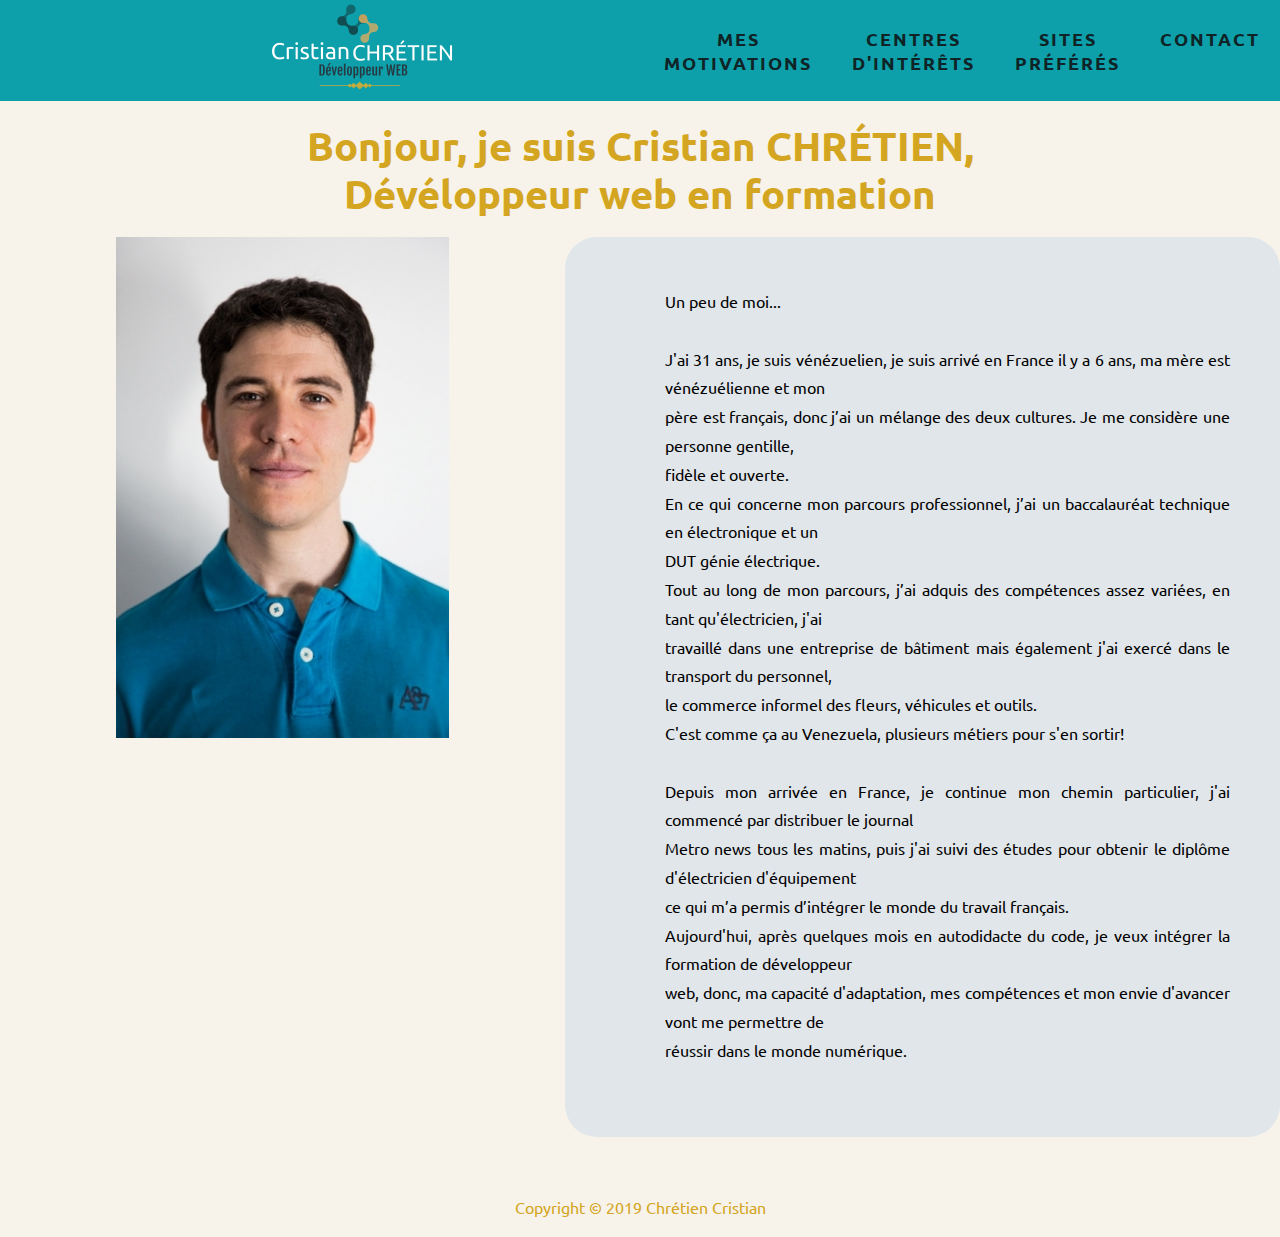
==== index.html @ b737ce9c "first commit" ====
<!DOCTYPE html>
<html lang="fr">
	
	<head>
		<meta name = "viewport" content = "width=device-width, initial-scale=1.0">
		<meta content="text/html; charset=UTF-8" http-equiv="Content-Type">
		<title>www.cristianchretien.com/index</title>
		<link rel="stylesheet"	type="text/css" href="css/style.css">
		<link rel="stylesheet"	type="text/css" href="https://use.fontawesome.com/releases/v5.7.2/css/all.css">
	</head>
	
	<body>
		<div class="wrapper">
			<header>
				<nav>
					<div class="logo">
						<img src="images/logocris.png" alt="Page Logo">
					</div>
					<ul class="nav-links">
						<li><a href="mesmotivations.html">Mes motivations</a></li>
						<li><a href="centresdinterets.html">Centres d'intérêts</a></li>
						<li><a href="sitespreferes.html">Sites Préférés</a></li>	
						<li><a href="contact.html">Contact</a></li>
					</ul>	
				</nav>			
			</header>	
			
			<div class="content-presentation">
				<div class="title">
					<h1>Bonjour, je suis Cristian CHRÉTIEN,<br>
						Dévéloppeur web en formation</h1>
				</div>
				
				<div class="content-top">
					<div class="maphoto">
						<img src="images/me.jpg"alt="image homme"><br>
					</div>
					<div class="mes-info">
						<p>	Un peu de moi... <br> 
							<br>
							J'ai 31 ans, je suis vénézuelien, je suis arrivé en France il y a 6 ans, ma mère est vénézuélienne et mon <br>
							père est français, donc j’ai un mélange des deux cultures. Je me considère une personne gentille, <br>
							fidèle et ouverte. <br>
							En ce qui concerne mon parcours professionnel, j’ai un baccalauréat technique en électronique et un <br>
							DUT génie électrique.<br>
							Tout au long de mon parcours, j’ai adquis des compétences assez variées, en tant qu'électricien, j'ai <br> 
							travaillé dans une entreprise de bâtiment mais également  j'ai exercé dans le transport du personnel,<br>    
							le commerce informel des fleurs, véhicules et outils. <br> 
							C'est comme ça au Venezuela, plusieurs métiers pour s'en sortir! <br>
							<br> 
							Depuis mon arrivée en France, je continue mon chemin particulier,  j'ai commencé par distribuer le journal <br> 
							Metro news tous les matins, puis j'ai suivi des études pour obtenir le diplôme  d'électricien d'équipement <br>
							ce qui m’a permis d’intégrer le monde du travail français.<br>   
							Aujourd'hui, après quelques mois en autodidacte du code, je veux intégrer la formation de développeur <br> 
							web, donc, ma capacité d'adaptation, mes compétences et mon envie d'avancer vont me permettre de <br>  
							réussir dans le monde numérique.<br> 
							
						</p>
					</div>
				</div>
			</div>
			<footer class="main-footer">
				<p>Copyright &copy; 2019 Chrétien Cristian</p>	
			</footer>
		</div>	
	</body>
</html>
---- css/style.css ----
@import url('https://fonts.googleapis.com/css?family=Ubuntu&display=swap');

*{
	margin: 0px;
	padding: 0px;
	box-sizing: border-box;
}

body{
	background-color: #f7f3ea;
	background-image: url("https://www.transparenttextures.com/patterns/grid-noise.png");
	background-position: center;
	color: rgb(212, 165, 33);
	text-align: center;
	font-family: 'Ubuntu', sans-serif, Helvetica;
}

.wrapper{
	display: flex;
	flex-direction: column;
}

header{
	margin-bottom: 20px;
}

nav{
	display: flex;
	justify-content: space-around;
	align-items: center;
	min-height: 8vh;
	background-color:rgb(13, 160, 170);
}

.logo{
	padding-left: 80px;
	flex: 1;
}

.nav-links{
	display: flex;
	flex: 1;
}

.nav-links a{
	text-decoration: none;
	letter-spacing: 2px;
	font-weight: bold;
	font-size: 18px;
	color: rgb(15, 36, 39);
	display: block;
	position: relative;
	text-transform: uppercase;
	transition: 0.5s;
}

.nav-links li{
	list-style: none;
	transition: 0.5s;
	margin: 0 20px;
}

.nav-links:hover li a{
	transform: scale(1.2);
	opacity: .2;
	filter: blur(5px);
	height:100%;
}

.nav-links li a:hover{
	transform: scale(1.4);
	opacity: 1;
	filter: blur(0)
}

/*accueil*/

.content-presentation{
	display: flex;
	flex-direction: column;
}

.title{
	font-size: 20px;	
	line-height: 2.4em;
}

.content-top{
	display: flex;
	margin-top: 20px;
}

.maphoto{
	flex:1;
}

.mes-info{
	flex:1;
	line-height: 1.8em;
	text-align: justify;
	background-color:rgb(224, 230, 233);
	color: black;
	border-radius: 32px;
	padding: 50px;
	height: 900px;
	padding-left: 100px;
	font-size: 16px;
	-webkit-animation: fadein 2s;  /*Safari, Chrome and Opera > 12.1 */
	-moz-animation: fadein 2s; /* Firefox < 16 */
	-ms-animation: fadein 2s; /* Internet Explorer */
	-o-animation: fadein 2s; /* Opera < 12.1 */
 	animation: fadein 2s;
}

/*mes motivations*/

.wrapper-content-t{
	display: flex;
	flex-direction: column;
}

.main-title{
	margin-top: 50px;
	font-size: 28px;
}

.content{
	display: flex;
	flex-direction: row;
	height: 600px;
	justify-content: center;
}

.flex-left{
	display: flex;
	flex-direction: column;
	width: 300px;
	margin-left: 40px;
	margin-bottom: 10px;
}

.flex-left-top{
	flex: 5;
	border-radius: 32px;
	margin-top: 20px;
	line-height: 2em;
	text-align: justify;
	background-color: rgb(224, 230, 233);
	-webkit-animation: fadein 2s;  /*Safari, Chrome and Opera > 12.1 */
	-moz-animation: fadein 2s; /* Firefox < 16 */
	-ms-animation: fadein 2s; /* Internet Explorer */
	-o-animation: fadein 2s; /* Opera < 12.1 */
 	animation: fadein 2s;
}

.cadre-writting-large{
	color: black;
	text-align: center;
	margin-left: 5px;
	margin-right: 5px;
	margin-top: 40px;
	font-size: 35px;
	line-height: 1.2em;
}

.mayus-color{
	color:rgb(13, 160, 170);
}

.flex-left-bot{
	flex: 2;
	border-radius: 32px;
	margin-top: 20px;
	line-height: 2em;
	text-align: justify;
	padding-top: 45px;
	background-color: rgb(224, 230, 233);
	-webkit-animation: fadein 2s;  /*Safari, Chrome and Opera > 12.1 */
	-moz-animation: fadein 2s; /* Firefox < 16 */
	-ms-animation: fadein 2s; /* Internet Explorer */
	-o-animation: fadein 2s; /* Opera < 12.1 */
 	animation: fadein 2s;

}

.cadre-writting{
	color: black;
	text-align: center;
	margin-left: 5px;
	margin-right: 5px;
	margin-top: 15px;
	font-size: 28px;
}

.flex-mid{
	display: flex;
	flex-direction: column;
	width: 300px;
	margin-left: 40px;
	margin-bottom: 10px;
}

.flex-mid-top{
	flex: 2;
	border-radius: 32px;
	margin-top: 20px;
	line-height: 2em;
	text-align: justify;
	background-color: rgb(224, 230, 233);
	-webkit-animation: fadein 2s;  /*Safari, Chrome and Opera > 12.1 */
	-moz-animation: fadein 2s; /* Firefox < 16 */
	-ms-animation: fadein 2s; /* Internet Explorer */
	-o-animation: fadein 2s; /* Opera < 12.1 */
 	animation: fadein 2s;
}

.flex-mid-bot{
	flex: 5;
	border-radius: 32px;
	margin-top: 20px;
	line-height: 2em;
	text-align: justify;
	background-color: rgb(224, 230, 233);
	padding-top: 25px;
	-webkit-animation: fadein 2s;  /*Safari, Chrome and Opera > 12.1 */
	-moz-animation: fadein 2s; /* Firefox < 16 */
	-ms-animation: fadein 2s; /* Internet Explorer */
	-o-animation: fadein 2s; /* Opera < 12.1 */
 	animation: fadein 2s;
}

.flex-right{
	display: flex;
	flex-direction: column;
	width: 300px;
	margin-left: 40px;
	margin-right: 40px;
	margin-bottom: 10px;
}

.flex-right-top{
	flex: 5;
	border-radius: 32px;
	margin-top: 20px;
	line-height: 2em;
	text-align: justify;
	background-color: rgb(224, 230, 233);
	padding-top: 40px;
	-webkit-animation: fadein 2s;  /*Safari, Chrome and Opera > 12.1 */
	-moz-animation: fadein 2s; /* Firefox < 16 */
	-ms-animation: fadein 2s; /* Internet Explorer */
	-o-animation: fadein 2s; /* Opera < 12.1 */
 	animation: fadein 2s;
}

.flex-right-bot{
	flex: 2;
	border-radius: 32px;
	margin-top: 20px;
	line-height: 2em;
	text-align: justify;
	background-color: rgb(224, 230, 233);
	-webkit-animation: fadein 2s;  /*Safari, Chrome and Opera > 12.1 */
	-moz-animation: fadein 2s; /* Firefox < 16 */
	-ms-animation: fadein 2s; /* Internet Explorer */
	-o-animation: fadein 2s; /* Opera < 12.1 */
 	animation: fadein 2s;
}

/*centres d'interets*/

.title-centres-inte{
	margin-top: 40px;
	margin-bottom: 10px;
	font-size: 32px;
}

.photos{
	display: flex;
	flex-direction: column;
}

.photos-top{
	margin: 10px 50px;
}

.photos-top img {
	transition: 0.5s;
	padding: 15px;
	width: 518px;
	height: 346px;
}

.photos-top img:hover {
	transform: scale(1.1);
}

.photos-bottom{
	margin: 10px 50px;
}

.photos-bottom img {
	transition: 0.5s;
	padding: 15px;
	width: 518px;
	height: 346px;
}

.photos-bottom img:hover {
	transform: scale(1.1);
}

/*sites preferes*/

.wrapper-sites{
	display: flex;
	margin-top: 70px;
}

.space-one{
	flex:1;
	height: 700px;
}

.links-interesants{
	flex:1;
	background-color: rgb(224, 230, 233);
	border-radius: 32px;
	height: 700px;
	padding-top: 50px;
}

.links-interesants a{
	text-decoration: none;
	letter-spacing: 2px;
	font-weight: bold;
	font-size: 18px;
	color:rgb(13, 160, 170);
}

.links-interesants li{
	list-style: none;
}

.links-interesants>p{
	font-size: 30px;
}

.links-interesants a:visited{
	color:rgb(161, 160, 160);
}

.links-interesants a:hover{
	color: rgb(15, 36, 39);
}

.space-two{
	flex:1;
	height: 700px;
}

.main-footer{
	flex: 1;
	text-align: center;
	padding: 20px;
	margin-top: 40px;
}

/*contact*/

.wrapper-content-contact{
	display: flex;
	flex-direction: column;
}

.title-contact{
	font-size: 40px;
	flex: 1;
}

form{
	margin-top: 40px;
	margin-bottom: 40px;
	font-family: 'Ubuntu', sans-serif, Helvetica;
	flex: 1;
}

.title-info{
	font-size: 40px;
	flex: 1;
}

.content-contact{
	display: flex;
	flex-direction: row;
	margin-top: 20px;
	font-size: 20px;
	flex: 1;
}

.space-contact{
	flex: 1;
}

.info-contact{
	display: flex;
	flex-direction: row;
	flex: 2;
	background-color: rgb(224, 230, 233);
	border-radius: 32px;
	color: black;
	padding-top:30px;
	padding-left:10px;
	padding-right:10px;
	height: 220px;
}

.adresse{
	flex: 1;
}

.telephone{
	flex: 1;
}

.reseaux{
	flex: 1;
}

.reseaux a:visited{
	color:rgb(13, 160, 170);
}

.reseaux a:link{
	color:rgb(13, 160, 170);
}

.reseaux a:hover{
	color:rgb(212, 165, 33);
}

.reseaux a:active{
	color:rgb(13, 160, 170);
}

.button{
    width: 150px;
    height: 40px;
    border-radius: 6px;
    color:white;
    background-color:rgb(31, 159, 168);
	border: 1px solid #cacfd4;
	margin-top:20px;
}

.button:hover {
	background-color:rgb(21, 64, 75);
	transition: all 0.3s ease 0s;
	}
/*site responsivity*/	

@media screen and (min-width: 376px) and (max-width: 990px){
	.content-presentation{
		flex-direction:column;
		align-items: center;
	}
	
	.title{
		align-items: center;
		margin: 0;
	}
	
	.logo{
		display: none;
	}

	.content-top{
		flex-direction:column;
		margin: 0;
		padding: 0;
	}
	
	.main-footer{
		display: none;
	}

	.maphoto{
		align-items: center;
	}

	.mes-info{
		align-items: center;
	}	

	.info-contact{
		background-color: transparent;
	}

	.links-interesants{
		background-color: transparent;
	}

	nav ul{
		flex-direction:column;
	}

	.nav ul li{
		text-align: center;
	}

	.content{
		flex-grow: 1;
		min-width: 375px;
		flex-wrap: wrap;
	}
}


@media screen and (max-width: 375px){
	
	.wrapper-gallery{
		align-items: center;
	}
	
	nav ul{
		flex-direction:column;
	}

	.nav ul li{
		text-align: center;
	}

	.content-presentation{
		flex-direction:column;
		align-items: center;
	}

	.title{
		align-items: center;
		margin: 0;
	}

	.logo{
		display: none;
	}

	.content-top{
		flex-direction:column;
		margin: 0;
		padding: 0;
	}

	.maphoto{
		align-items: center;
	}

	.mes-info{
		align-items: center;
	}

	.main-title{
		font-size: 10px;
		align-items: center;
	}

	.content{
		flex-grow: 1;
		min-width: 375px;
		flex-wrap: wrap;
	}

	.main-footer{
		display: none;
	}

	.photos-top{
		height: auto; 
		width: auto; 
		max-width: 375px; 
		
		flex-wrap: wrap;
		flex-grow: 1;
	}
	.photos-bottom{
		flex-wrap: wrap;
		flex-grow: 1;
	}

	.body{
		flex-wrap: wrap;
		flex-grow: 1;
	}

	.content-contact{
		flex-direction: column;
	}
	
}

/*fade in effects*/

@keyframes fadein {
    from { opacity: 0; }
    to   { opacity: 1; }
}

/* Firefox < 16 */
@-moz-keyframes fadein {
    from { opacity: 0; }
    to   { opacity: 1; }
}

/* Safari, Chrome and Opera > 12.1 */
@-webkit-keyframes fadein {
    from { opacity: 0; }
    to   { opacity: 1; }
}

/* Internet Explorer */
@-ms-keyframes fadein {
    from { opacity: 0; }
    to   { opacity: 1; }
}

/* Opera < 12.1 */
@-o-keyframes fadein {
    from { opacity: 0; }
    to   { opacity: 1; }
}
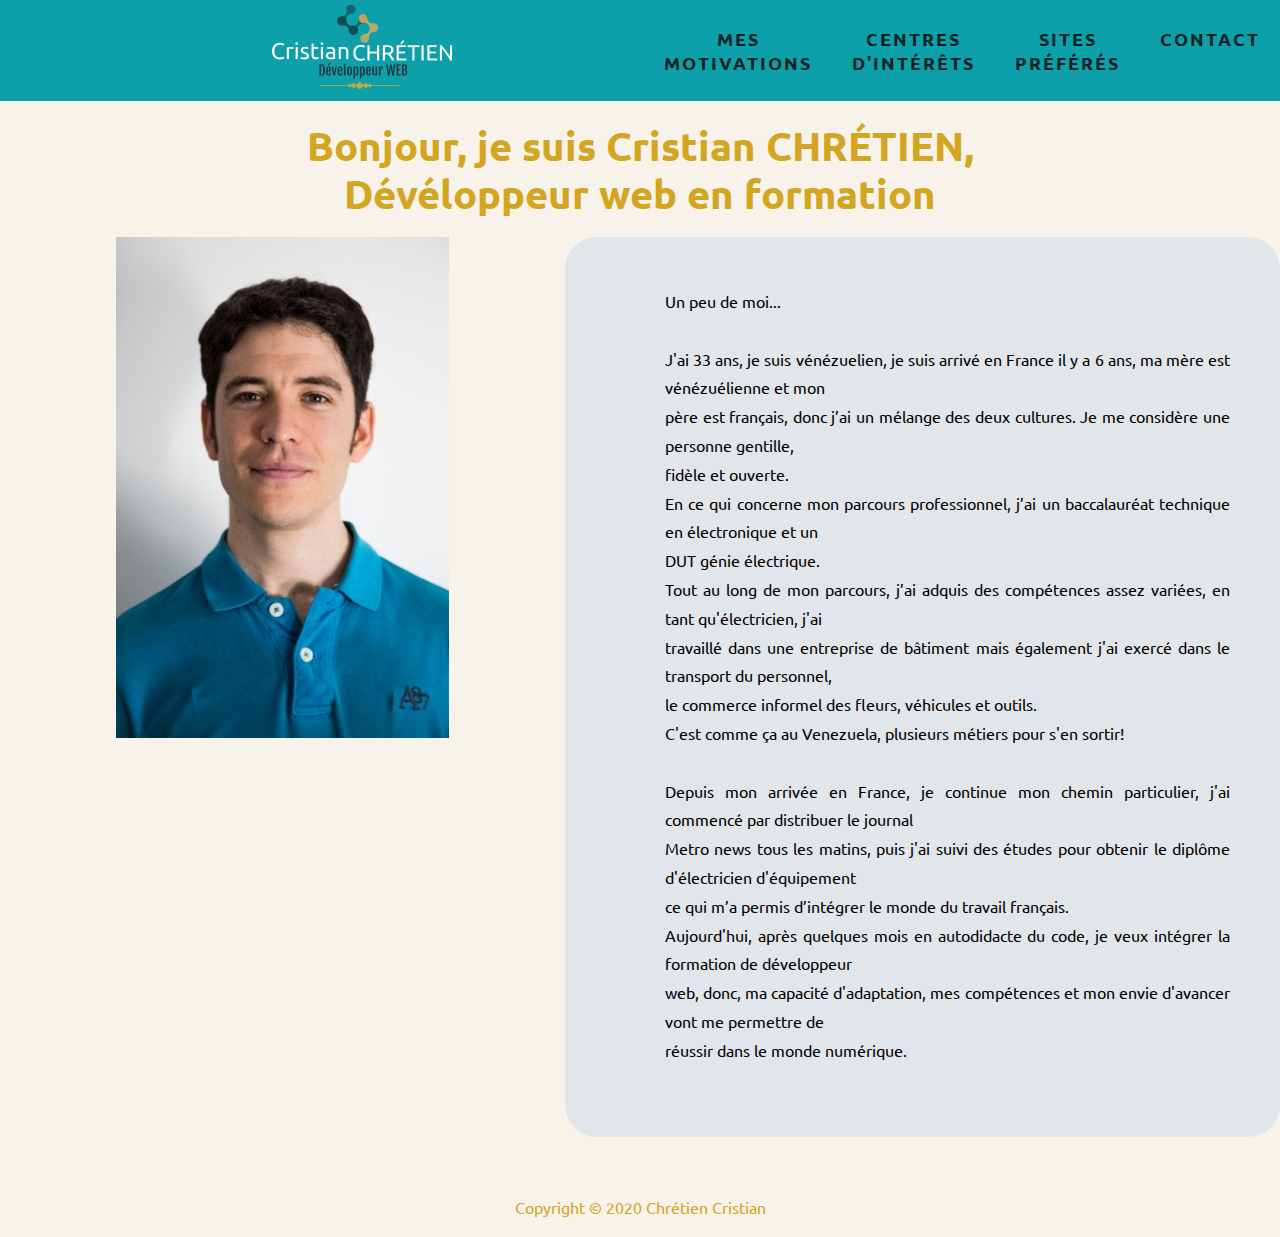
==== commit eeab7e02: "changes of content" ====
--- a/index.html
+++ b/index.html
@@ -1,67 +1,77 @@
 <!DOCTYPE html>
 <html lang="fr">
-	
-	<head>
-		<meta name = "viewport" content = "width=device-width, initial-scale=1.0">
-		<meta content="text/html; charset=UTF-8" http-equiv="Content-Type">
-		<title>www.cristianchretien.com/index</title>
-		<link rel="stylesheet"	type="text/css" href="css/style.css">
-		<link rel="stylesheet"	type="text/css" href="https://use.fontawesome.com/releases/v5.7.2/css/all.css">
-	</head>
-	
-	<body>
-		<div class="wrapper">
-			<header>
-				<nav>
-					<div class="logo">
-						<img src="images/logocris.png" alt="Page Logo">
-					</div>
-					<ul class="nav-links">
-						<li><a href="mesmotivations.html">Mes motivations</a></li>
-						<li><a href="centresdinterets.html">Centres d'intérêts</a></li>
-						<li><a href="sitespreferes.html">Sites Préférés</a></li>	
-						<li><a href="contact.html">Contact</a></li>
-					</ul>	
-				</nav>			
-			</header>	
-			
-			<div class="content-presentation">
-				<div class="title">
-					<h1>Bonjour, je suis Cristian CHRÉTIEN,<br>
-						Dévéloppeur web en formation</h1>
+
+<head>
+	<meta name="viewport" content="width=device-width, initial-scale=1.0">
+	<meta content="text/html; charset=UTF-8" http-equiv="Content-Type">
+	<title>www.cristianchretien.com/index</title>
+	<link rel="stylesheet" type="text/css" href="css/style.css">
+	<link rel="stylesheet" type="text/css" href="https://use.fontawesome.com/releases/v5.7.2/css/all.css">
+</head>
+
+<body>
+	<div class="wrapper">
+		<header>
+			<nav>
+				<div class="logo">
+					<img src="images/logocris.png" alt="Page Logo">
 				</div>
-				
-				<div class="content-top">
-					<div class="maphoto">
-						<img src="images/me.jpg"alt="image homme"><br>
-					</div>
-					<div class="mes-info">
-						<p>	Un peu de moi... <br> 
-							<br>
-							J'ai 31 ans, je suis vénézuelien, je suis arrivé en France il y a 6 ans, ma mère est vénézuélienne et mon <br>
-							père est français, donc j’ai un mélange des deux cultures. Je me considère une personne gentille, <br>
-							fidèle et ouverte. <br>
-							En ce qui concerne mon parcours professionnel, j’ai un baccalauréat technique en électronique et un <br>
-							DUT génie électrique.<br>
-							Tout au long de mon parcours, j’ai adquis des compétences assez variées, en tant qu'électricien, j'ai <br> 
-							travaillé dans une entreprise de bâtiment mais également  j'ai exercé dans le transport du personnel,<br>    
-							le commerce informel des fleurs, véhicules et outils. <br> 
-							C'est comme ça au Venezuela, plusieurs métiers pour s'en sortir! <br>
-							<br> 
-							Depuis mon arrivée en France, je continue mon chemin particulier,  j'ai commencé par distribuer le journal <br> 
-							Metro news tous les matins, puis j'ai suivi des études pour obtenir le diplôme  d'électricien d'équipement <br>
-							ce qui m’a permis d’intégrer le monde du travail français.<br>   
-							Aujourd'hui, après quelques mois en autodidacte du code, je veux intégrer la formation de développeur <br> 
-							web, donc, ma capacité d'adaptation, mes compétences et mon envie d'avancer vont me permettre de <br>  
-							réussir dans le monde numérique.<br> 
-							
-						</p>
-					</div>
+				<ul class="nav-links">
+					<li><a href="mesmotivations.html">Mes motivations</a></li>
+					<li><a href="centresdinterets.html">Centres d'intérêts</a></li>
+					<li><a href="sitespreferes.html">Sites Préférés</a></li>
+					<li><a href="contact.html">Contact</a></li>
+				</ul>
+			</nav>
+		</header>
+
+		<div class="content-presentation">
+			<div class="title">
+				<h1>Bonjour, je suis Cristian CHRÉTIEN,<br>
+					Dévéloppeur web en formation</h1>
+			</div>
+
+			<div class="content-top">
+				<div class="maphoto">
+					<img src="images/me.jpg" alt="image homme"><br>
+				</div>
+				<div class="mes-info">
+					<p> Un peu de moi... <br>
+						<br>
+						J'ai 33 ans, je suis vénézuelien, je suis arrivé en France il y a 6 ans, ma mère est
+						vénézuélienne et mon <br>
+						père est français, donc j’ai un mélange des deux cultures. Je me considère une personne
+						gentille, <br>
+						fidèle et ouverte. <br>
+						En ce qui concerne mon parcours professionnel, j’ai un baccalauréat technique en électronique et
+						un <br>
+						DUT génie électrique.<br>
+						Tout au long de mon parcours, j’ai adquis des compétences assez variées, en tant qu'électricien,
+						j'ai <br>
+						travaillé dans une entreprise de bâtiment mais également j'ai exercé dans le transport du
+						personnel,<br>
+						le commerce informel des fleurs, véhicules et outils. <br>
+						C'est comme ça au Venezuela, plusieurs métiers pour s'en sortir! <br>
+						<br>
+						Depuis mon arrivée en France, je continue mon chemin particulier, j'ai commencé par distribuer
+						le journal <br>
+						Metro news tous les matins, puis j'ai suivi des études pour obtenir le diplôme d'électricien
+						d'équipement <br>
+						ce qui m’a permis d’intégrer le monde du travail français.<br>
+						Aujourd'hui, après quelques mois en autodidacte du code, je veux intégrer la formation de
+						développeur <br>
+						web, donc, ma capacité d'adaptation, mes compétences et mon envie d'avancer vont me permettre de
+						<br>
+						réussir dans le monde numérique.<br>
+
+					</p>
 				</div>
 			</div>
-			<footer class="main-footer">
-				<p>Copyright &copy; 2019 Chrétien Cristian</p>	
-			</footer>
-		</div>	
-	</body>
+		</div>
+		<footer class="main-footer">
+			<p>Copyright &copy; 2020 Chrétien Cristian</p>
+		</footer>
+	</div>
+</body>
+
 </html>--- a/css/style.css
+++ b/css/style.css
@@ -159,7 +159,7 @@
 	margin-left: 5px;
 	margin-right: 5px;
 	margin-top: 40px;
-	font-size: 35px;
+	font-size: 28px;
 	line-height: 1.2em;
 }
 
